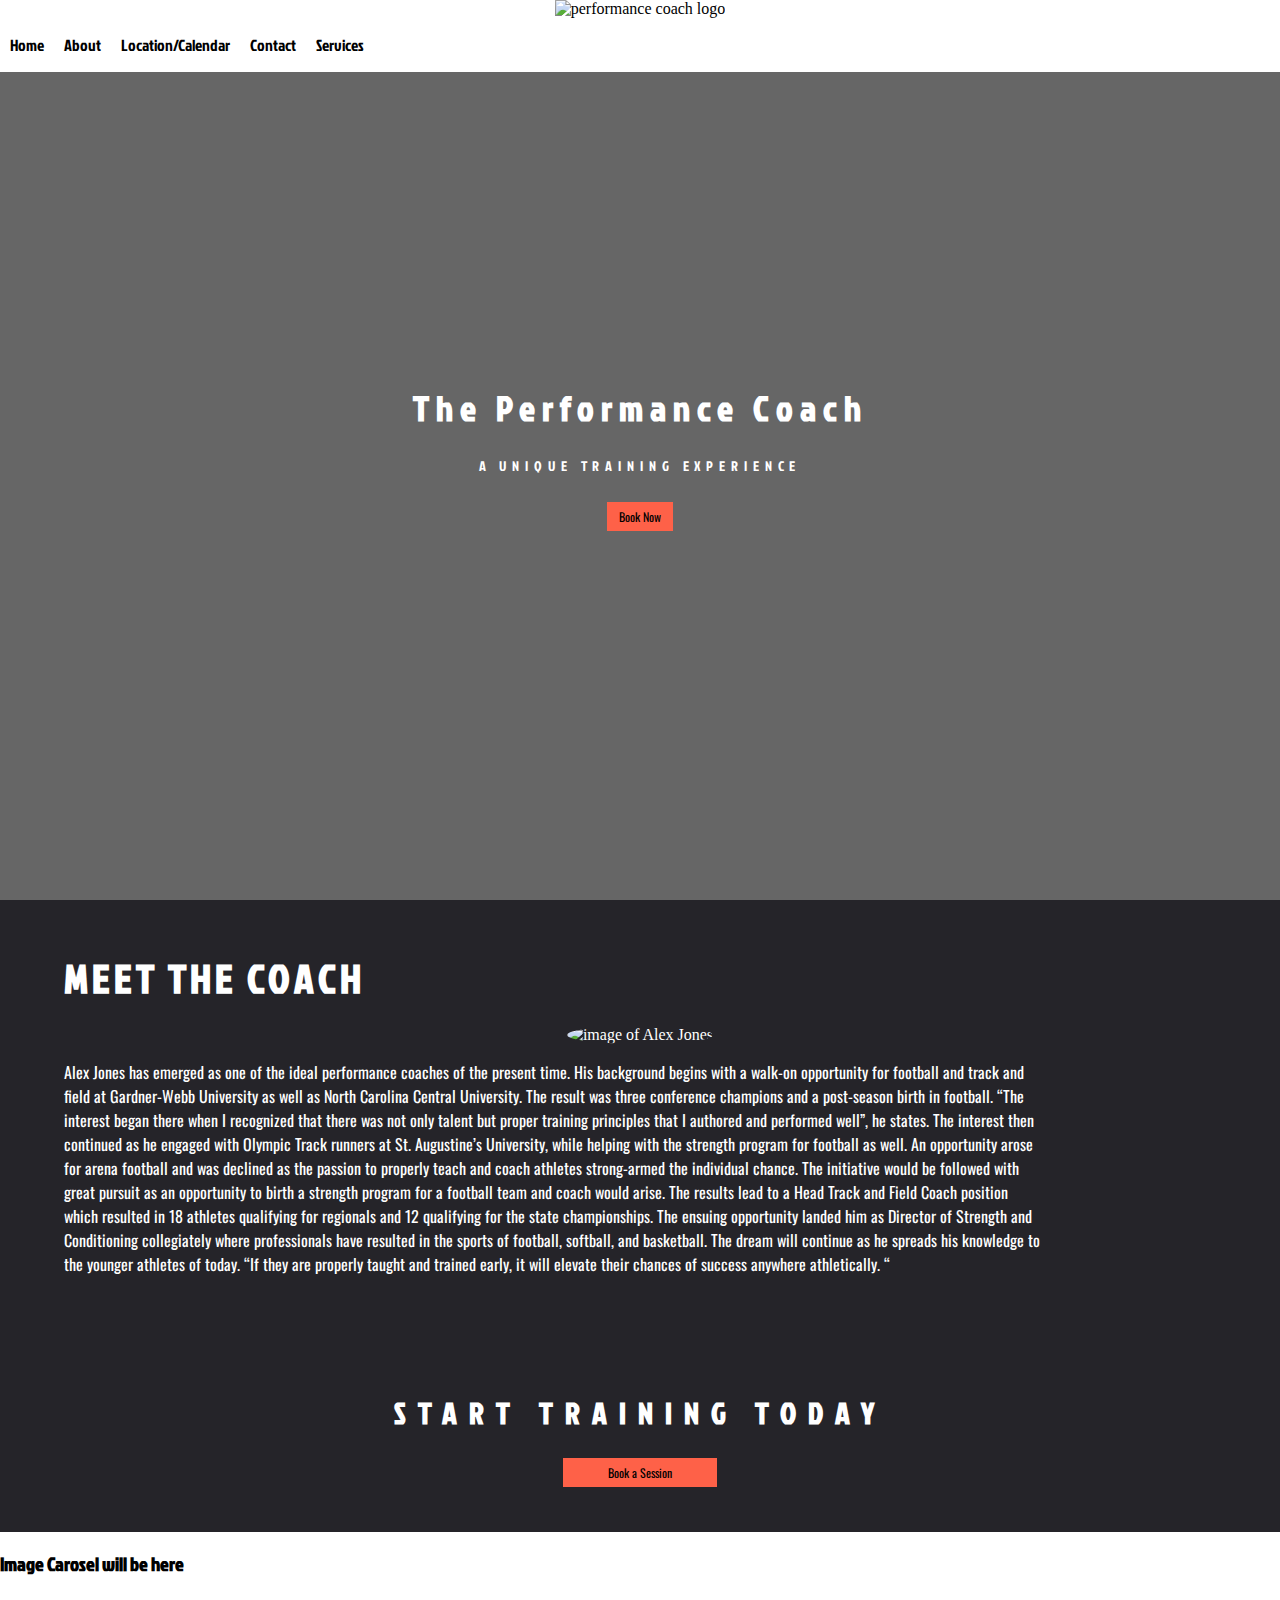
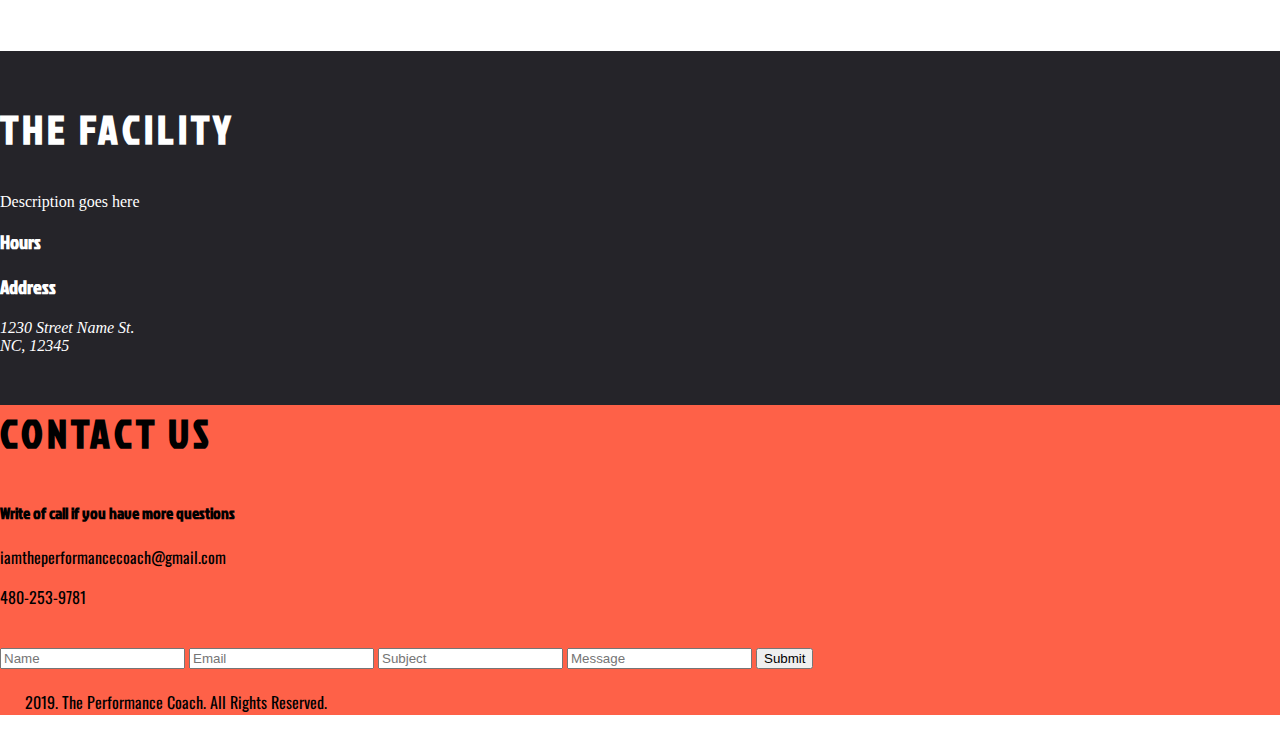
==== index.html @ 6d5a961b "add content and styles" ====
<!DOCTYPE html>
<html lang="en">
<head>
    <meta charset="UTF-8">
    <meta name="viewport" content="width=device-width, initial-scale=1.0">
    <meta http-equiv="X-UA-Compatible" content="ie=edge">
    <title>The Performance Coach</title>
    <link rel="stylesheet" href="main.css">
    <link rel="stylesheet" href="https://use.fontawesome.com/releases/v5.7.2/css/all.css" integrity="sha384-fnmOCqbTlWIlj8LyTjo7mOUStjsKC4pOpQbqyi7RrhN7udi9RwhKkMHpvLbHG9Sr" crossorigin="anonymous">
    <link href="https://fonts.googleapis.com/css?family=Jockey+One|Oswald&display=swap" rel="stylesheet">
</head>
<body>
    <header>
        <div class="fixed-content">
            <div class="image-container">
                <img src="src/performanceCoachLogo.png" alt="performance coach logo">
            </div>
        
            <nav>
            <ul>
                <li class="nav-link"><a href="#">Home</a></li>
                <li class="nav-link"><a href="#">About</a></li>
                <li class="nav-link"><a href="#">Location/Calendar</a></li>
                <li class="nav-link"><a href="#">Contact</a></li>
                <li class="nav-link"><a href="#">Services</a></li>
            </ul> 
            </nav>
        </div>
        <section class="home-page">
            <div class="home-page-content">
                <h1>The Performance Coach</h1>
                <p class="home-page-statement">A unique training experience</p>
                <a href="#">Book Now</a>
            </div>
        </section>
    </header>
    <main>
        <section class="about">
            <div class="about-content">
                <h2>Meet the Coach</h2>
                <div class="image-container">
                    <img src="src/headShot.png" alt="image of Alex Jones">
                </div>
                <p>Alex Jones has emerged as one of the ideal performance coaches of the present time. His background begins with a walk-on opportunity for football and track and field at Gardner-Webb University as well as North Carolina Central University.  The result was three conference champions and a post-season birth in football. “The interest began there when I recognized that there was not only talent but proper training principles that I authored and performed well”, he states.  The interest then continued as he engaged with Olympic Track runners at St. Augustine’s University, while helping with the strength program for football as well.  An opportunity arose for arena football and was declined as the passion to properly teach and coach athletes strong-armed the individual chance.  The initiative would be followed with great pursuit as an opportunity to birth a strength program for a football team and coach would arise.  The results lead to a Head Track and Field Coach position which resulted in 18 athletes qualifying for regionals and 12 qualifying for the state championships.  The ensuing opportunity landed him as Director of Strength and Conditioning collegiately where professionals have resulted in the sports of football, softball, and basketball. The dream will continue as he spreads his knowledge to the younger athletes of today.  “If they are properly taught and trained early, it will elevate their chances of success anywhere athletically. “</p>
                <div class="about-icons">
                        <a href="#"><i class="fab fa-facebook-f"></i></a>
                        <a href="#"><i class="fab fa-instagram"></i></a>
                        <a href="#"><i class="fab fa-twitter"></i></a>
                    </div>
                <div class="start-training">
                    <h3>Start Training Today</h3>
                    <a class="about-btn book-btn" href="#">Book a Session</a>
                </div>
            </div>
        </section>

        <section class="image-carosel">
            <h3>Image Carosel will be here</h3 >
        </section>

        <section class="facility">
            <h2>The Facility</h2>
            <p>Description goes here</p>

            <h3>Hours</h3>
            <h3>Address</h3>
            <address>
                1230 Street Name St.
                <br>
                NC, 12345
            </address>

        </section>

        <section class="contact">
            <h2>Contact Us</h2>
            <h4>Write of call if you have more questions</h4>
            <p><a href="mailto:iamtheperformancecoach@gmail.com">iamtheperformancecoach@gmail.com</a></p>
            <p>480-253-9781</p>
            <div class="icons">
                <a href="#"><i class="fab fa-facebook-f"></i></a>
                <a href="#"><i class="fab fa-instagram"></i></a>
                <a href="#"><i class="fab fa-twitter"></i></a>
            </div>
            <form action="">
                <input type="text" placeholder="Name">
                <input type="email" placeholder="Email">
                <input type="text" placeholder="Subject">
                <input type="textarea" placeholder="Message">
                <input type="submit">
            </form>
            <p><i class="far fa-copyright"></i> 2019. The Performance Coach. All Rights Reserved.</p>
        </section>

    </main>


    
    <script src="index.js"></script>
</body>
</html>
---- main.css ----
/* 
GLOBAL STYLES
==============================================================
*/

html {
    box-sizing: border-box;
}

*, *:before, *:after {
    box-sizing: inherit;
}

body {
    margin: 0;
    padding: 0;
}

main {
    margin: 0;
}

a {
    text-decoration: none;
    color: black;
}

i {
    color: white;
    margin-right: 25px;
    font-size: 20px;
}


h2 {
    margin: 0;
    text-transform: uppercase;
    letter-spacing: 0.1em;
    font-size: 40px;
    padding-bottom: 20px;
}

nav,
.home-page,
h2,
h3,
h4 {
    font-family: 'Jockey One', sans-serif;
}

.about p,
.contact p,
.home-page a, 
.about a {
    font-family: Oswald, sans-serif;
}

.home-page a, 
.start-training a {
    background: rgba(254, 97, 72, 1);
    font-size: 12px;
    cursor: pointer;
}

.about, 
.facility {
    background: #252429;
    color: white;
    padding: 50px 0;
}

/* 
NAVIGATION
==============================================================
*/
.fixed-content {
    position: fixed;
    background: white;
    margin: 0;
    width: 100%;
}

.image-container {
    text-align: center;
}

nav {
    display: flex;
}

nav ul {
    padding: 0;
    list-style: none;
    display: flex;
}

nav li {
    margin: 0 10px;
}



/* 
HOME PAGE 
==============================================================
*/
.home-page {
    background: -webkit-gradient(linear, left top, right top, from(rgba(0, 0, 0, 0.6)), to(rgba(0, 0, 0, 0.6))), url('src/cover.jpg');
    background: -o-linear-gradient(left, rgba(0, 0, 0, 0.6), rgba(0, 0, 0, 0.6)), url('src/cover.jpg');
    background: linear-gradient(to right, rgba(0, 0, 0, 0.6), rgba(0, 0, 0, 0.6)), url('src/cover.jpg');
    background-position: center;
    background-attachment: fixed;
    background-size: cover;
    height: 100vh;
    color: white; 
    text-align: center;  
}

.home-page-content{
    width: 90%;
    margin: 0 auto;
    padding-top: 40vh;

}

.home-page h1 {
    letter-spacing: 0.2em;
    font-size: 35px;
}

.home-page p {
    letter-spacing: 0.42em;
    text-transform: uppercase;
    font-size: 14px;
    margin-bottom: 30px;
}

.home-page a {
    padding: 6px 12px;
}


/* 
ABOUT 
==============================================================
*/
.about-content {
    width: 90%;
    margin: 0 auto;
}

.about img {
    border-radius: 50%;
    margin: 0 auto;
    width: 200px;
}

.about p {
    width: 85%;
}

.about-icons {
    display: flex;
    padding-bottom: 40px;
}

.about h3 {
    font-size: 30px;
    letter-spacing: 0.4em;
    text-transform: uppercase;
    width: 60%;
    margin: 30px auto;
}

.start-training {
    text-align: center;
}

.start-training a {
    margin: 0 auto;
    text-align: center;
    padding: 6px 45px;
}


/* 
IMAGE CAROSEL
==============================================================
*/
.image-carosel {
    height: 100px;
    background: white;
}


/* 
FACILITY
==============================================================
*/



/* 
CONTACT 
==============================================================
*/
.contact {
    background: rgba(254, 97, 72, 1);
}
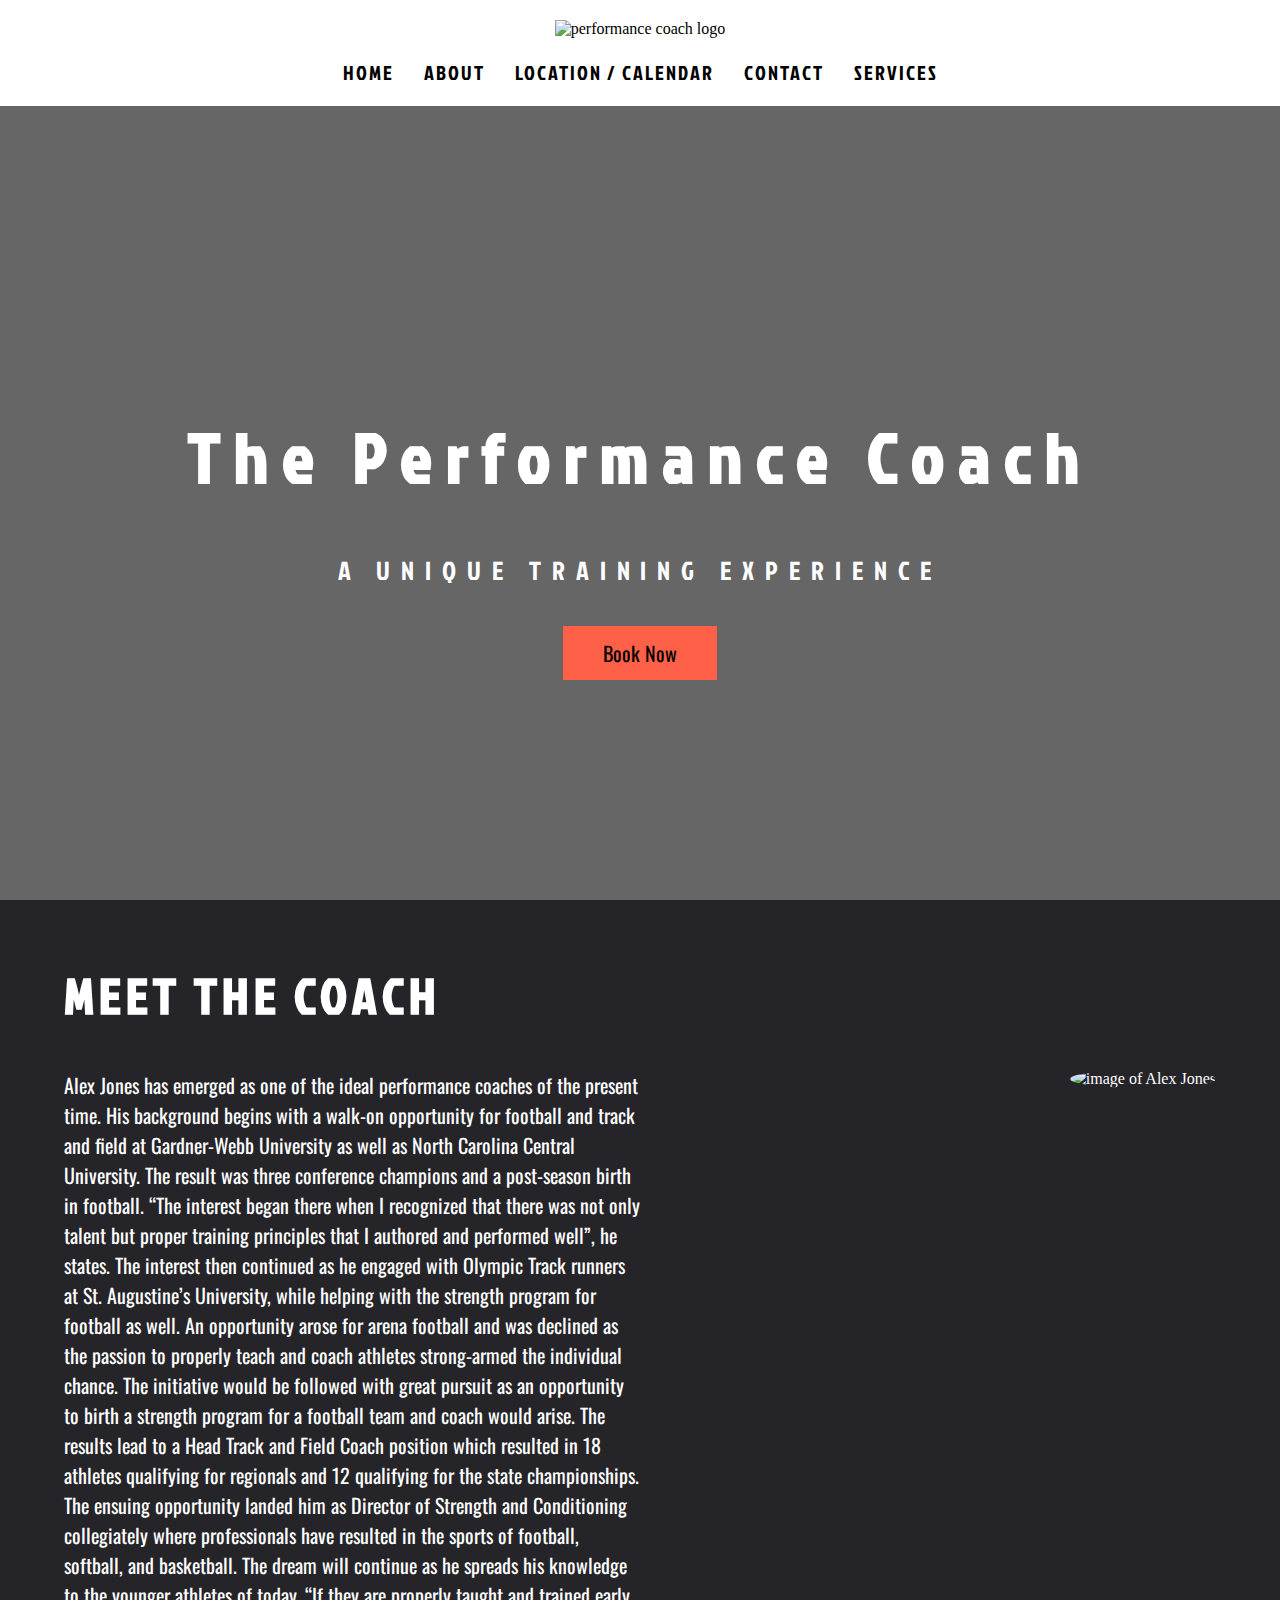
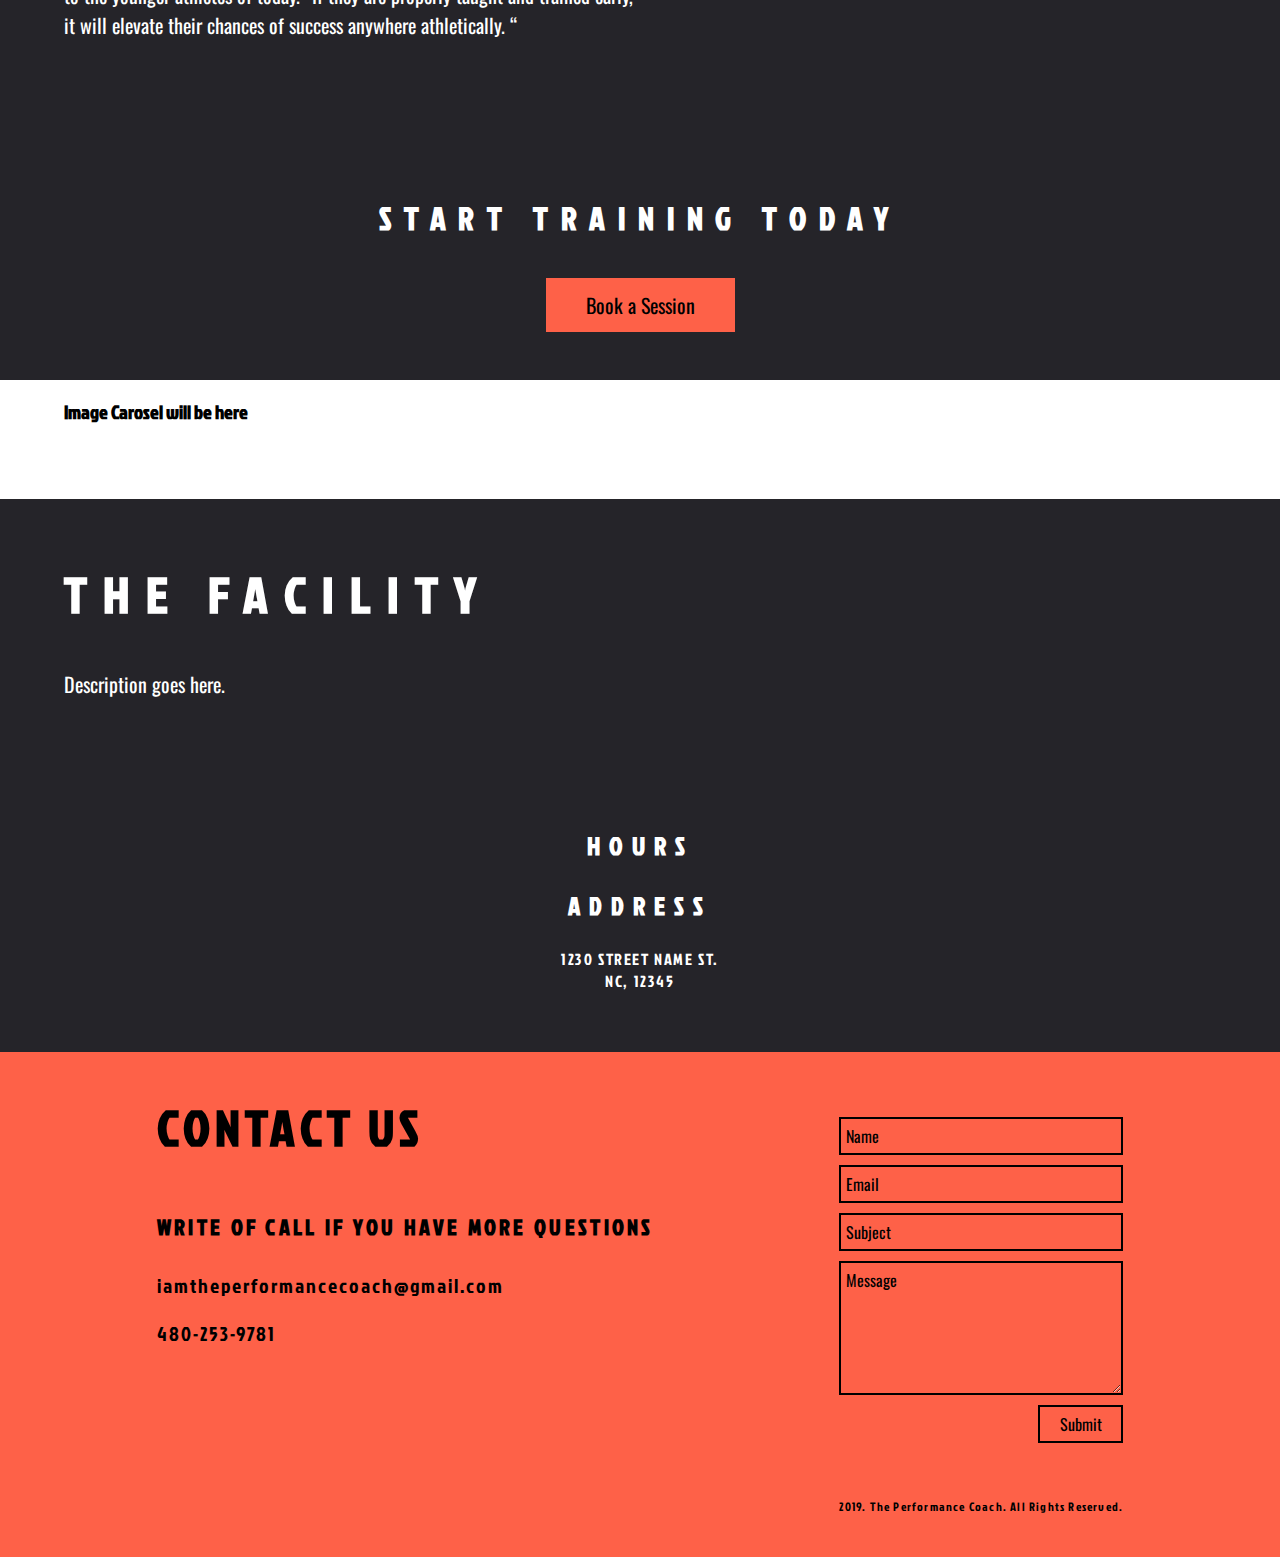
==== commit dd40114f: "add services page and responsive styles" ====
--- a/index.html
+++ b/index.html
@@ -7,39 +7,46 @@
     <title>The Performance Coach</title>
     <link rel="stylesheet" href="main.css">
     <link rel="stylesheet" href="https://use.fontawesome.com/releases/v5.7.2/css/all.css" integrity="sha384-fnmOCqbTlWIlj8LyTjo7mOUStjsKC4pOpQbqyi7RrhN7udi9RwhKkMHpvLbHG9Sr" crossorigin="anonymous">
-    <link href="https://fonts.googleapis.com/css?family=Jockey+One|Oswald&display=swap" rel="stylesheet">
+    <link href="https://fonts.googleapis.com/css?family=Jockey+One|Oswald|Manjari:100&display=swap" rel="stylesheet">
 </head>
 <body>
-    <header>
+    <header id="header">
         <div class="fixed-content">
             <div class="image-container">
-                <img src="src/performanceCoachLogo.png" alt="performance coach logo">
+                <img src="src/images/performanceCoachLogo.png" alt="performance coach logo">
             </div>
-        
             <nav>
-            <ul>
-                <li class="nav-link"><a href="#">Home</a></li>
-                <li class="nav-link"><a href="#">About</a></li>
-                <li class="nav-link"><a href="#">Location/Calendar</a></li>
-                <li class="nav-link"><a href="#">Contact</a></li>
-                <li class="nav-link"><a href="#">Services</a></li>
-            </ul> 
+                <button class="toggle-button">
+                    <div id="bb-one" class="burger-bar"></div>
+                    <div id="bb-two" class="burger-bar"></div>
+                    <div id="bb-three" class="burger-bar"></div>
+                </button>
+            <div class="collapse-content">
+                <ul>
+                    <li class="nav-link"><a href="#home">Home</a></li>
+                    <li class="nav-link"><a href="#about">About</a></li>
+                    <li class="nav-link"><a href="#facility">Location / Calendar</a></li>
+                    <li class="nav-link"><a href="#contact">Contact</a></li>
+                    <li class="nav-link"><a href="src/services.html">Services</a></li>
+                </ul> 
+            </div>
             </nav>
+            
         </div>
-        <section class="home-page">
+        <section class="home-page" id="home">
             <div class="home-page-content">
                 <h1>The Performance Coach</h1>
                 <p class="home-page-statement">A unique training experience</p>
-                <a href="#">Book Now</a>
+                <a class="book" href="src/services.html">Book Now</a>
             </div>
         </section>
     </header>
     <main>
-        <section class="about">
+        <section class="about" id="about">
             <div class="about-content">
                 <h2>Meet the Coach</h2>
-                <div class="image-container">
-                    <img src="src/headShot.png" alt="image of Alex Jones">
+                <div class="image-container headshot">
+                    <img src="src/images/headShot.png" alt="image of Alex Jones">
                 </div>
                 <p>Alex Jones has emerged as one of the ideal performance coaches of the present time. His background begins with a walk-on opportunity for football and track and field at Gardner-Webb University as well as North Carolina Central University.  The result was three conference champions and a post-season birth in football. “The interest began there when I recognized that there was not only talent but proper training principles that I authored and performed well”, he states.  The interest then continued as he engaged with Olympic Track runners at St. Augustine’s University, while helping with the strength program for football as well.  An opportunity arose for arena football and was declined as the passion to properly teach and coach athletes strong-armed the individual chance.  The initiative would be followed with great pursuit as an opportunity to birth a strength program for a football team and coach would arise.  The results lead to a Head Track and Field Coach position which resulted in 18 athletes qualifying for regionals and 12 qualifying for the state championships.  The ensuing opportunity landed him as Director of Strength and Conditioning collegiately where professionals have resulted in the sports of football, softball, and basketball. The dream will continue as he spreads his knowledge to the younger athletes of today.  “If they are properly taught and trained early, it will elevate their chances of success anywhere athletically. “</p>
                 <div class="about-icons">
@@ -49,51 +56,69 @@
                     </div>
                 <div class="start-training">
                     <h3>Start Training Today</h3>
-                    <a class="about-btn book-btn" href="#">Book a Session</a>
+                    <a class="about-btn book-btn book href="src/services.html">Book a Session</a>
                 </div>
             </div>
         </section>
 
         <section class="image-carosel">
-            <h3>Image Carosel will be here</h3 >
+            <div class="image-carosel-content">
+                <h3>Image Carosel will be here</h3 >
+                <div class="slideshow-container">
+
+                </div>
+            </div>
         </section>
 
-        <section class="facility">
-            <h2>The Facility</h2>
-            <p>Description goes here</p>
-
-            <h3>Hours</h3>
-            <h3>Address</h3>
-            <address>
-                1230 Street Name St.
-                <br>
-                NC, 12345
-            </address>
-
+        <section class="facility" id="facility">
+            <div class="facility-content">
+                <h2>The Facility</h2>
+                <p>Description goes here.</p>
+                <div class="icons">
+                    <a href="#"><i class="fab fa-facebook-f"></i></a>
+                    <a href="#"><i class="fab fa-instagram"></i></a>
+                    <a href="#"><i class="fab fa-twitter"></i></a>
+                </div>
+                <div class="location">
+                    <h3>Hours</h3>
+                    <h3>Address</h3>
+                    <address>
+                        1230 Street Name St.
+                        <br>
+                        NC, 12345
+                    </address>
+                </div>
+            </div>
         </section>
-
-        <section class="contact">
-            <h2>Contact Us</h2>
-            <h4>Write of call if you have more questions</h4>
-            <p><a href="mailto:iamtheperformancecoach@gmail.com">iamtheperformancecoach@gmail.com</a></p>
-            <p>480-253-9781</p>
-            <div class="icons">
-                <a href="#"><i class="fab fa-facebook-f"></i></a>
-                <a href="#"><i class="fab fa-instagram"></i></a>
-                <a href="#"><i class="fab fa-twitter"></i></a>
+    </main>
+    <footer class="contact" id="contact">
+        <div class="contact-content">
+            <div class="col1">
+                <h2>Contact Us</h2>
+                <h4>Write of call if you have more questions</h4>
+                <p><a href="mailto:iamtheperformancecoach@gmail.com">iamtheperformancecoach@gmail.com</a></p>
+                <p>480-253-9781</p>
+                <div class="icons">
+                    <a href="#"><i class="fab fa-facebook-f"></i></a>
+                    <a href="#"><i class="fab fa-instagram"></i></a>
+                    <a href="#"><i class="fab fa-twitter"></i></a>
+                    <a href="#header"><i class="fas fa-chevron-up"></i></a>
+                </div>
             </div>
-            <form action="">
-                <input type="text" placeholder="Name">
-                <input type="email" placeholder="Email">
-                <input type="text" placeholder="Subject">
-                <input type="textarea" placeholder="Message">
-                <input type="submit">
-            </form>
-            <p><i class="far fa-copyright"></i> 2019. The Performance Coach. All Rights Reserved.</p>
-        </section>
-
-    </main>
-
+            <div class="col2">
+                <form action="">
+                    <input type="text" placeholder="Name">
+                    <input type="email" placeholder="Email">
+                    <input type="text" placeholder="Subject">
+                    <textarea rows="5" placeholder="Message"></textarea>
+                    <input type="submit">
+                </form>
+                <div class="copyright">
+                    <p><i class="far fa-copyright"></i> 2019. The Performance Coach. All Rights Reserved.</p>
+                </div>
+            <div>  
+        </div>
+    </footer>
 
     
     <script src="index.js"></script>
--- a/main.css
+++ b/main.css
@@ -5,6 +5,9 @@
 
 html {
     box-sizing: border-box;
+    margin: 0;
+    padding: 0;
+    scroll-behavior: smooth;
 }
 
 *, *:before, *:after {
@@ -44,30 +47,61 @@
 .home-page,
 h2,
 h3,
-h4 {
+h4,
+address,
+.contact p,
+.services h1,
+.services h2 {
     font-family: 'Jockey One', sans-serif;
 }
 
 .about p,
-.contact p,
 .home-page a, 
-.about a {
+.about a,
+.facility p,
+input[type="text"],
+input[type="email"],
+textarea,
+input[type="submit"],
+.services p,
+.thumbnail a {
     font-family: Oswald, sans-serif;
 }
 
 .home-page a, 
-.start-training a {
+.start-training a,
+.thumbnail a {
     background: rgba(254, 97, 72, 1);
-    font-size: 12px;
+    font-size: 14px;
     cursor: pointer;
+}
+
+.book:hover {
+
 }
 
 .about, 
 .facility {
     background: #252429;
     color: white;
-    padding: 50px 0;
-}
+    padding: 60px 0;
+}
+
+.about-content,
+.facility-content,
+.contact-content,
+.image-carosel-content,
+.services-content {
+    width: 90%;
+    margin: 0 auto;
+}
+
+.book:hover {
+    background-color: rgba(254, 97, 72, 0.75);
+    transition-duration: 200ms;
+    transition-timing-function: ease-in;
+}
+
 
 /* 
 NAVIGATION
@@ -81,33 +115,95 @@
 }
 
 .image-container {
-    text-align: center;
-}
-
-nav {
-    display: flex;
+    padding-top: 20px;
+    text-align: center;
+}
+
+.toggle-button {
+    position: absolute;
+    top: 155px;
+    right: 30px;
+    background: none;
+    border: none;
+}
+
+.toggle-button:focus {
+    outline: none;
+}
+
+.burger-bar {
+    background-color: rgba(254, 97, 72, 1);
+    width: 25px;
+    height: 3px;
+    margin: 6px 5px;
+    border-radius: 4px;
+    transition-duration: 300ms;
+}
+
+.cross .burger-bar {
+    background-color: black;
+}
+
+.cross > #bb-two {
+    display: none;
+}
+
+.cross > #bb-one {
+    transform: rotate(45deg) translate(6px, 7px);
+    width: 30px;
+    transition-duration: 300ms;
+}
+
+.cross > #bb-three {
+    transform: rotate(-45deg);
+    width: 30px;
+    transition-duration: 300ms;
 }
 
 nav ul {
     padding: 0;
     list-style: none;
-    display: flex;
+    text-align: center;
+    font-family: 'Manjari', sans-serif;
+    text-transform: uppercase;
+    font-size: 20px;
+    letter-spacing: 0.1em;
 }
 
 nav li {
-    margin: 0 10px;
-}
-
-
+    padding: 20px 0;
+}
+
+.collapse-content {
+    height: 0;
+    background: white;
+    margin-top: 60px;
+    font-size: 30px;
+    padding: 0 20px 0;
+    transition: opacity 400ms;
+    opacity: 0;
+    overflow: hidden;
+}
+
+.toggle {
+    height: 90vh;
+    transition: opacity 400ms;
+    opacity: 1;
+}
+
+.nav-link a:hover {
+    color: rgba(254, 97, 72, 1);
+
+}
 
 /* 
 HOME PAGE 
 ==============================================================
 */
 .home-page {
-    background: -webkit-gradient(linear, left top, right top, from(rgba(0, 0, 0, 0.6)), to(rgba(0, 0, 0, 0.6))), url('src/cover.jpg');
-    background: -o-linear-gradient(left, rgba(0, 0, 0, 0.6), rgba(0, 0, 0, 0.6)), url('src/cover.jpg');
-    background: linear-gradient(to right, rgba(0, 0, 0, 0.6), rgba(0, 0, 0, 0.6)), url('src/cover.jpg');
+    background: -webkit-gradient(linear, left top, right top, from(rgba(0, 0, 0, 0.6)), to(rgba(0, 0, 0, 0.6))), url('src/images/cover.jpg');
+    background: -o-linear-gradient(left, rgba(0, 0, 0, 0.6), rgba(0, 0, 0, 0.6)), url('src/images/cover.jpg');
+    background: linear-gradient(to right, rgba(0, 0, 0, 0.6), rgba(0, 0, 0, 0.6)), url('src/images/cover.jpg');
     background-position: center;
     background-attachment: fixed;
     background-size: cover;
@@ -120,10 +216,9 @@
     width: 90%;
     margin: 0 auto;
     padding-top: 40vh;
-
-}
-
-.home-page h1 {
+}
+
+h1 {
     letter-spacing: 0.2em;
     font-size: 35px;
 }
@@ -135,7 +230,8 @@
     margin-bottom: 30px;
 }
 
-.home-page a {
+.home-page a,
+.thumbnail a {
     padding: 6px 12px;
 }
 
@@ -144,10 +240,6 @@
 ABOUT 
 ==============================================================
 */
-.about-content {
-    width: 90%;
-    margin: 0 auto;
-}
 
 .about img {
     border-radius: 50%;
@@ -197,8 +289,27 @@
 FACILITY
 ==============================================================
 */
-
-
+.facility h2 {
+    letter-spacing: 0.32em;
+}
+
+.facility h3 {
+    text-transform: uppercase;
+    letter-spacing: 0.36em;
+    font-size: 25px;
+}
+
+.location {
+    padding-top: 50px;
+    text-align: center;
+}
+
+address {
+    font-style: normal;
+    text-transform: uppercase;
+    font-size: 16px;
+    letter-spacing: 0.1em;
+}
 
 /* 
 CONTACT 
@@ -206,4 +317,252 @@
 */
 .contact {
     background: rgba(254, 97, 72, 1);
+}
+
+.contact-content {
+    padding: 40px 0 30px;
+}
+
+.contact h4 {
+    text-transform: uppercase;
+    font-size: 22px;
+    letter-spacing: 0.15em;
+}
+
+.contact p, .contact a {
+    font-size: 20px;
+    letter-spacing: 0.1em;
+}
+
+.contact .icons {
+    margin-top: 50px;
+}
+
+.contact .fab {
+    color: black;
+
+}
+
+.contact .fas {
+    color: black;
+    font-size: 30px;
+}
+
+.contact.far {
+    color: black;
+    align-self: flex-end;
+}
+
+form {
+    margin-top: 20px;
+    display: flex;
+    flex-direction: column;
+    justify-content: flex-end;
+    align-items: flex-end;
+}
+
+input[type="text"],
+input[type="email"],
+textarea,
+input[type="submit"]{
+    border: 2px solid black;
+    background: rgba(254, 97, 72, 1);
+    margin: 5px 0;
+    width: 100%;
+    padding: 5px;
+    font-size: 16px;
+}
+
+input[type="textarea"] {
+    height: 50px;
+}
+
+::placeholder {
+    color: black;
+}
+
+input[type="submit"] {
+    width: 30%;
+    text-align: center;
+}
+
+input[type="text"]:focus,
+input[type="email"]:focus,
+textarea:focus {
+    border: 2px solid white;
+    outline: none;
+}
+
+input[type="submit"]:hover {
+    background-color: rgba(0, 0, 0, 0.25);
+    cursor: pointer;
+    color: white;
+    transition-duration: 200ms;
+    transition-timing-function: ease-in;
+}
+
+.copyright p {
+    font-size: 12px;
+    text-align: center;
+    margin-top: 50px;
+}
+
+.copyright i {
+    font-size: 12px;
+    color: black;
+    margin: 0;
+}
+
+@media (min-width: 768px){
+    .image-container img {
+        width: 300px;
+    }
+    .toggle-button {
+        display: none;
+    }   
+    nav ul {
+        display: flex;
+        justify-content: center;
+        align-items: center;
+    }
+    nav li {
+        padding: 0;
+        margin: 0 15px;
+        font-family: 'Jockey One', sans-serif;
+    }
+    .collapse-content {
+        transition-duration: 0ms;
+        opacity: 1;
+        font-size: 20px;
+        height: auto;
+        margin: 0;
+    }
+    h1 {
+        font-size: 70px;
+    }
+    .home-page p {
+        font-size: 26px;
+    }
+    .home-page a, 
+    .start-training a {
+        font-size: 20px;
+        padding: 12px 40px;
+    }
+    .home-page p {
+        margin-bottom: 50px;
+    }
+    h2 {
+        font-size: 50px;
+    }
+    .headshot {
+        float: right;
+    }
+    .about-content p {
+        width: 50%;
+        font-size: 20px;
+    }
+    .about h3 {
+        font-size: 32px;
+        width: 80%;
+        margin: 50px auto;
+    }
+    i {
+        font-size: 30px;
+    }
+    .facility p {
+        font-size: 20px;
+    }
+    .contact-content {
+        display: flex;
+        justify-content: space-around;
+    }
+
+
+}
+
+
+
+
+
+
+
+/* SERVICES
+========================================================= */
+.services-main {
+    background-color: #252429;
+}
+
+.services {
+    padding-top: 250px;
+    color: white;
+}
+
+.services h1 {
+    margin: 0;
+    text-transform: uppercase;
+    text-align: center;
+    padding-bottom: 20px;
+    font-size: 45px;
+    letter-spacing: 0.1em;
+}
+
+.services h2 {
+    font-size: 20px;
+    padding-bottom: 10px;
+    text-transform: none;
+}
+
+.services p {
+    margin: 10px 0 20px;
+}
+
+.thumbnail-container {
+    padding-bottom: 50px;
+}
+
+.thumbnail {
+    margin: 20px 0;
+    display: flex;
+    flex-direction: column;
+}
+
+.service-img {
+    width: 100%;
+}
+
+.service-content {
+    padding: 20px 0;
+}
+
+hr {
+    border: 0;
+    border-top: 1px solid rgba(186, 186, 186, 0.25);
+    margin-top: 30px;
+}
+
+.book-btn {
+    padding: 12px 16px;
+    text-align: center;
+}
+
+@media (min-width: 768px) {
+    .services h1 {
+        padding: 80px 0 140px;
+        font-size: 70px;
+    }
+    .thumbnail-container {
+        display: flex;
+    }
+    .thumbnail {
+        border: 1px solid white;
+        margin: 0 10px;
+    }
+    .service-content {
+        padding: 30px;
+        text-align: center;
+    } 
+    .services a {
+        padding: 10px 22px;
+    }
+    
 }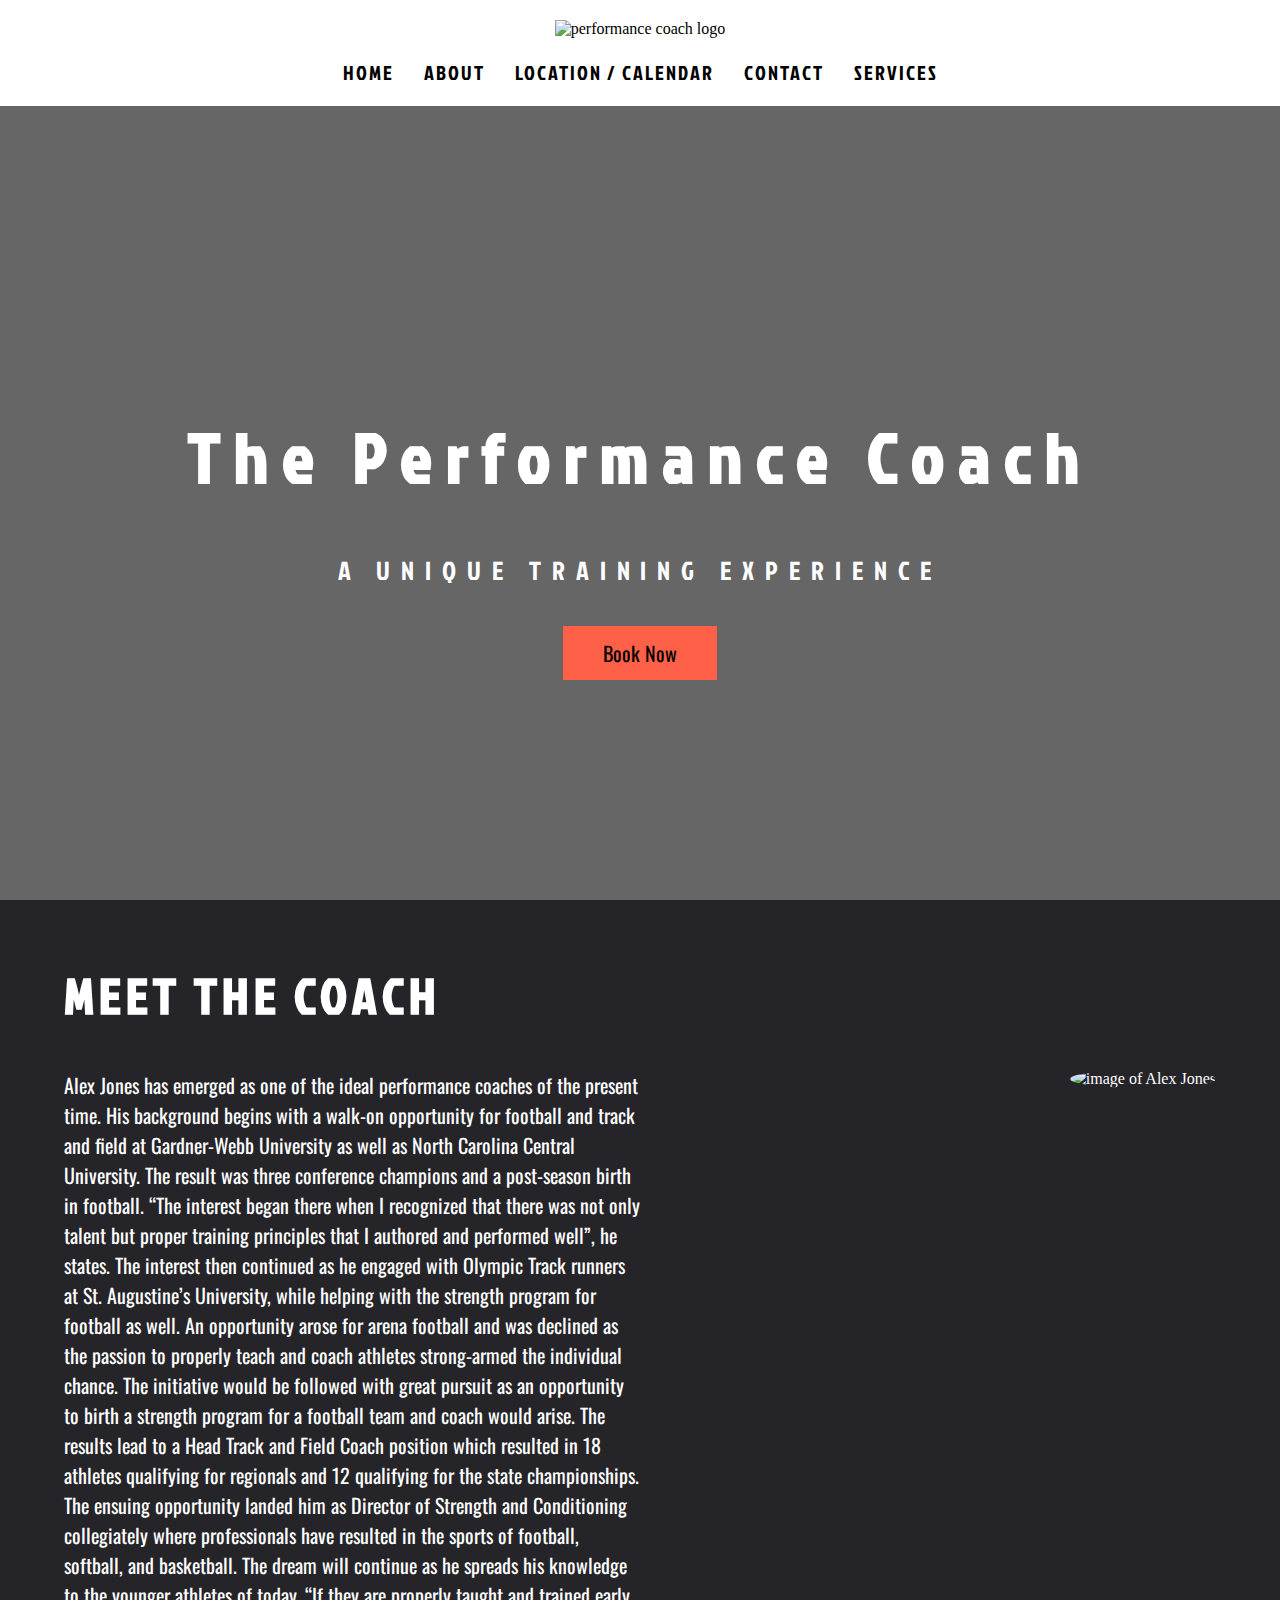
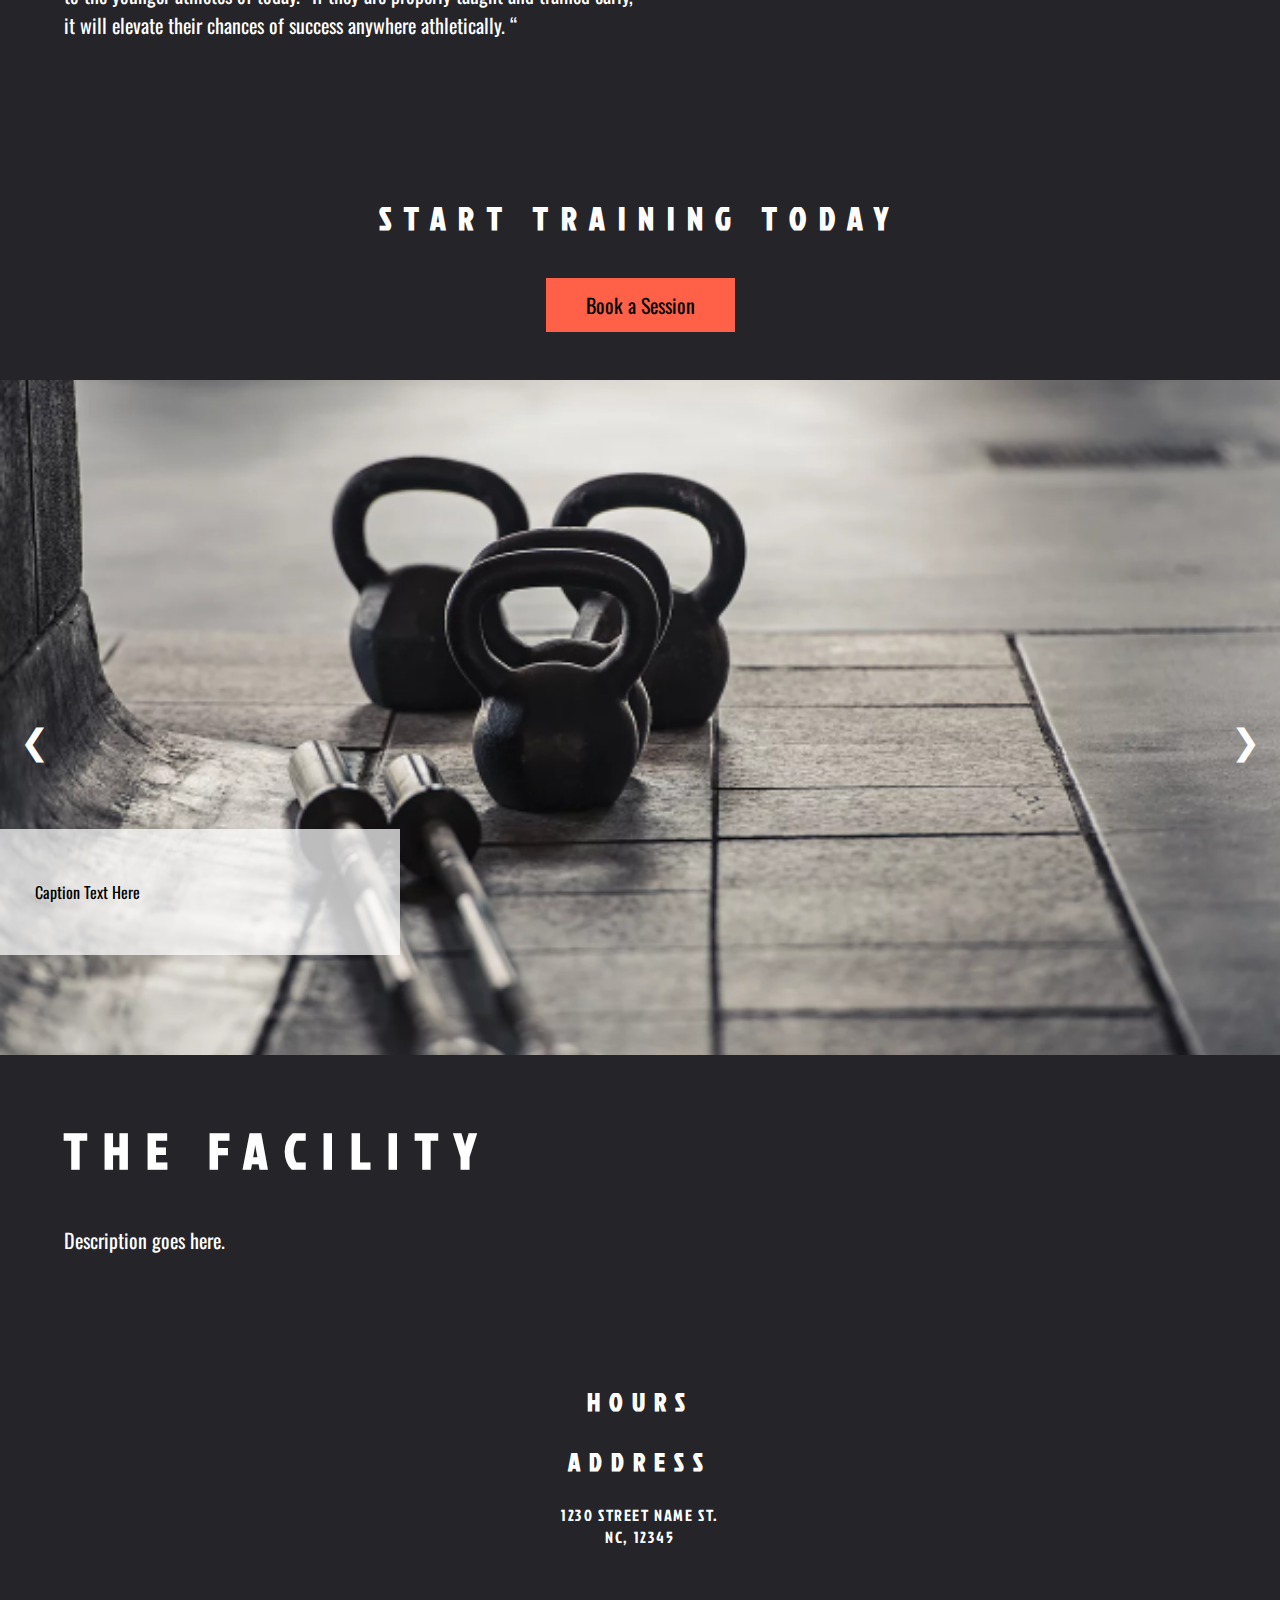
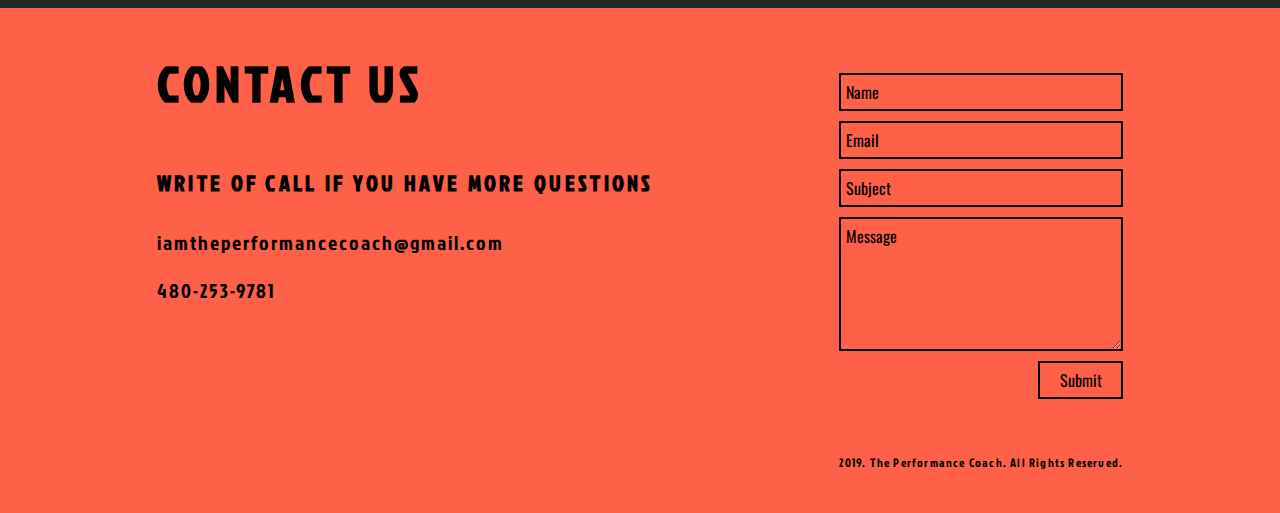
==== commit cda8381a: "add functioning image slider" ====
--- a/index.html
+++ b/index.html
@@ -63,10 +63,32 @@
 
         <section class="image-carosel">
             <div class="image-carosel-content">
-                <h3>Image Carosel will be here</h3 >
-                <div class="slideshow-container">
+                <div class="slider">
+                    <div class="slide current" id="image-1">
+                        <div class="content">
+                            <p class="caption">Caption Text Here</p>
+                        </div>
+                    </div>
+        
+                    <div class="slide" id="image-2">
+                        <div class="content">
+                            <p class="caption">Caption Text Here</p>
+                        </div>
+                    </div>
+        
+                    <div class="slide" id="image-3">
+                        <div class="content">
+                            <p class="caption">Caption Text Here</p>
+                        </div>
+                    </div>
+                </div>
 
+                <div class="buttons">
+                    <a id="prev">&#10094;</a>
+                    <a id="next">&#10095;</a>
                 </div>
+                   
+    
             </div>
         </section>
 
--- a/main.css
+++ b/main.css
@@ -64,7 +64,9 @@
 textarea,
 input[type="submit"],
 .services p,
-.thumbnail a {
+.thumbnail a,
+.caption,
+.number {
     font-family: Oswald, sans-serif;
 }
 
@@ -76,9 +78,9 @@
     cursor: pointer;
 }
 
-.book:hover {
-
-}
+/* .book:hover {
+
+} */
 
 .about, 
 .facility {
@@ -90,7 +92,6 @@
 .about-content,
 .facility-content,
 .contact-content,
-.image-carosel-content,
 .services-content {
     width: 90%;
     margin: 0 auto;
@@ -108,7 +109,6 @@
 ==============================================================
 */
 .fixed-content {
-    position: fixed;
     background: white;
     margin: 0;
     width: 100%;
@@ -280,8 +280,85 @@
 ==============================================================
 */
 .image-carosel {
-    height: 100px;
-    background: white;
+    background:#252429;
+}
+
+.image-carosel-content {
+    position: relative;
+}
+
+.slider {
+    position: relative;
+    overflow: hidden;
+    height: 75vh;
+    width: 100vw;
+}
+
+.slide {
+    position: absolute;
+    top: 0;
+    left: 0;
+    width: 100%;
+    height: 100%;
+    opacity: 0;
+    transition: opacity 0.4s ease-in-out;
+}
+
+.current {
+    opacity: 1;
+}
+
+.slide .content {
+    position: absolute;
+    bottom: 100px;
+    left: -400px;
+    width: 400px;
+    background-color: rgba(255, 255, 255, 0.721);
+    padding: 35px;
+    opacity: 0;
+}
+
+.slide.current .content {
+    opacity: 1;
+    transform: translateX(400px);
+    transition: all 700ms ease-in-out 300ms;
+}
+
+
+#next, #prev {
+    cursor: pointer;
+    position: absolute;
+    top: 50%;
+    margin-top: -16px;
+    padding: 20px;
+    color: white;
+    font-size: 35px;
+}
+
+#next{
+    right: 0px;
+}
+
+#next:hover,
+#prev:hover {
+    color: rgb(211, 211, 211);
+    transition-duration: 200ms;
+    transition-timing-function: ease-in-out;
+}
+
+
+
+
+.slide:nth-child(1) {
+    background: url('./src/images/SAQ.png') no-repeat center center/cover;
+}
+
+.slide:nth-child(2) {
+    background: url('./src/images/TeanCamp.png') no-repeat center center/cover;
+}
+
+.slide:nth-child(3) {
+    background: url('./src/images/PerformanceTraining.png') no-repeat center center/cover;
 }
 
 
@@ -413,6 +490,18 @@
     margin: 0;
 }
 
+@media (max-width: 500px){
+    .slide .content {
+        bottom: -300px;
+        left: 0;
+        width: 100%;
+        height: 60px;
+        padding: 0 30px;
+    }
+    .slide.current .content {
+        transform: translateY(-300px);
+    }
+}
 @media (min-width: 768px){
     .image-container img {
         width: 300px;
@@ -437,6 +526,10 @@
         height: auto;
         margin: 0;
     }
+    .fixed-content {
+       position: fixed;
+       z-index: 999;
+    }
     h1 {
         font-size: 70px;
     }
@@ -534,6 +627,12 @@
     padding: 20px 0;
 }
 
+.service-content a {
+    color: white;
+    text-decoration: underline;
+    background: #25242900;
+}
+
 hr {
     border: 0;
     border-top: 1px solid rgba(186, 186, 186, 0.25);
@@ -543,6 +642,12 @@
 .book-btn {
     padding: 12px 16px;
     text-align: center;
+    width: 40%;
+}
+
+.service-description {
+    opacity: 0;
+    height: 0px;
 }
 
 @media (min-width: 768px) {
@@ -550,19 +655,47 @@
         padding: 80px 0 140px;
         font-size: 70px;
     }
+    .services-content {
+        padding-bottom: 20px;
+    }
     .thumbnail-container {
         display: flex;
+        max-width: 1000px;
+        margin: 0 auto;
     }
     .thumbnail {
         border: 1px solid white;
         margin: 0 10px;
+        max-width: 350px;
+        overflow: hidden;
+    }
+    .services h2 {
+        padding-bottom: 20px;
     }
     .service-content {
-        padding: 30px;
+        padding: 50px 30px 20px;
         text-align: center;
     } 
     .services a {
         padding: 10px 22px;
     }
+    .book-btn {
+
+        margin: 0 auto 40px;
+    }
+    .thumbnail:hover > img {
+        opacity: 0;
+        transform: scale(1.1);
+        transition: 400ms;
+    }
+    .thumbnail:hover > .service-content h2,
+    .thumbnail:hover > .service-content p {
+        transform: translateY(-160px);
+        transition: transform 400ms;
+    }
+    .thumbnail:hover > .service-content p {
+        opacity: 1;
+        transition: 400ms;
+    }
     
 }